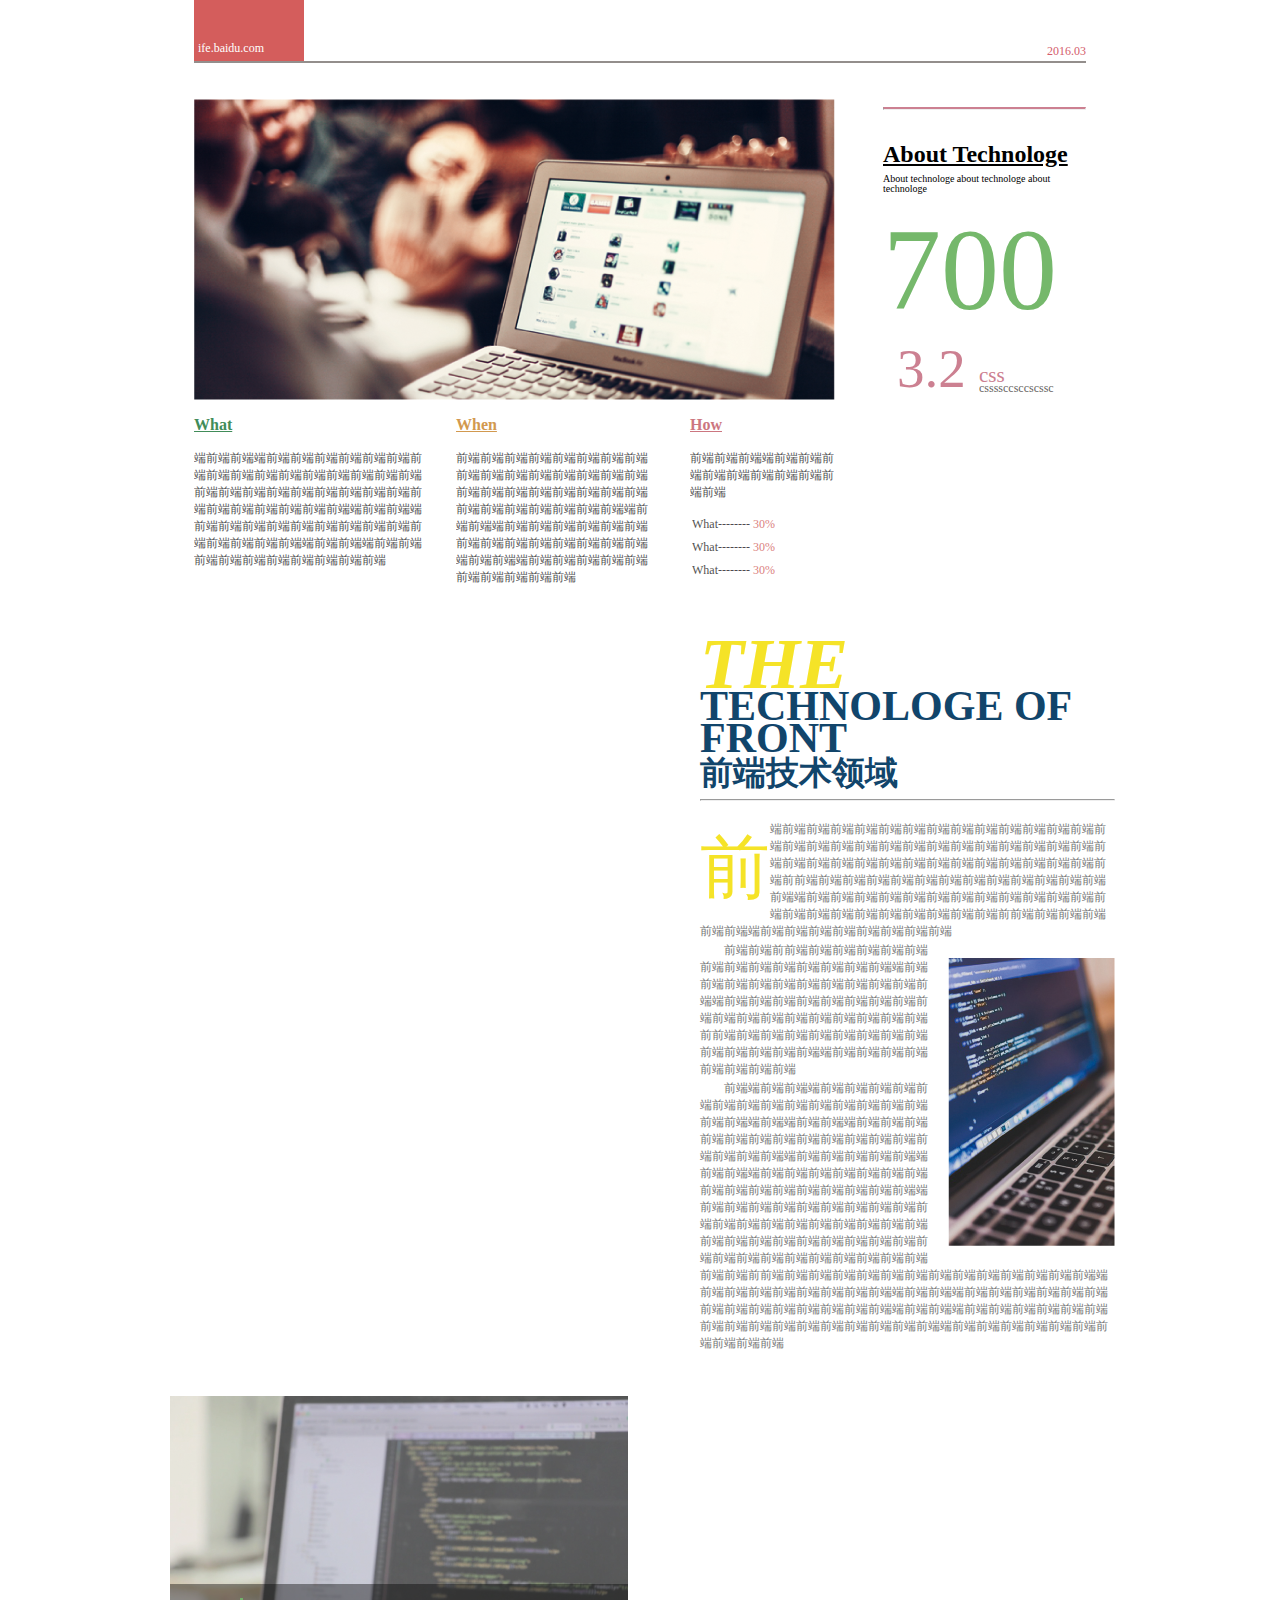
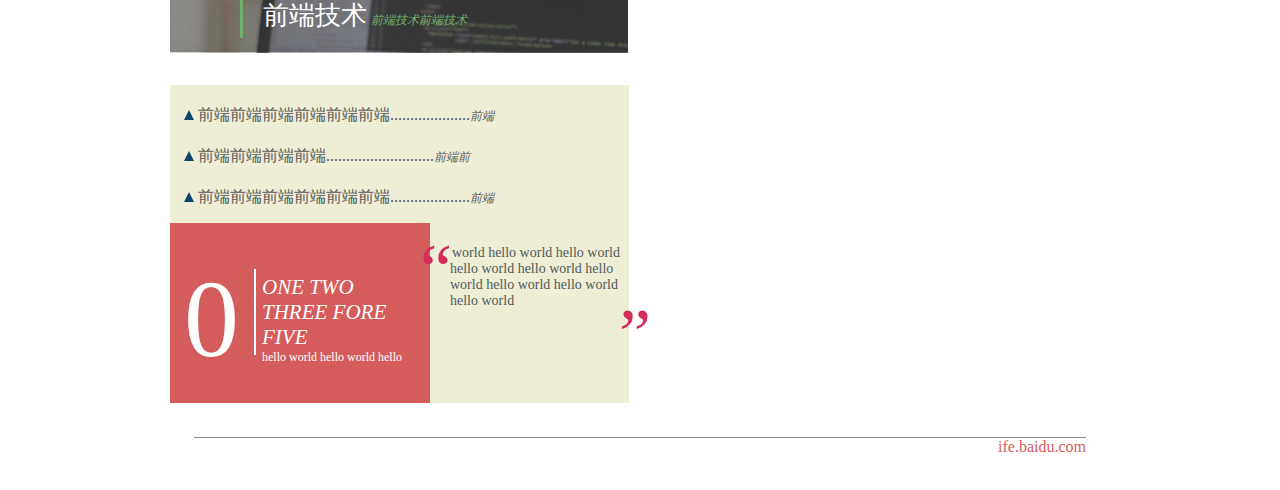
==== xiaowei/mission6/index.html @ 874b69f1 "task6" ====
<!DOCTYPE html>
<html lang="en">
<head>
    <meta charset="UTF-8">
    <title>task6</title>
    <link rel="stylesheet" href="css/index-css.css">
</head>
<body>
    <header class="clearfix">
        <div>
            <span>ife.baidu.com</span>
        </div>
        <span>2016.03</span>
    </header>

    <main>
        <div class="top-left">
            <img src="resource/top-left-img.png" alt="">
            <div></div>
            <div></div>

            <div class="top-right">
                <hr />
                <h3>About Technologe</h3>
                <p>About technologe about technologe  about technologe</p>
                <div>700</div>
                <div>
                    <span>3.2</span>
                    <span>css</span>
                    <span>cssssccsccscssc</span>
                </div>
            </div>

            <div class="top-right-what">
                <h3>What</h3>
                <p>端前端前端端前端前端前端前端前端前端前端前端前端前端前端前端前端前端前端前端前端前端前端前端前端前端前端前端前端前端前端前端前端前端前端前端端前端前端端前端前端前端前端前端前端前端前端前端前端前端前端前端前端端前端前端端前端前端前端前端前端前端前端前端前端前端</p>
            </div>
            <div class="top-right-when">
                <h3>When</h3>
                <p>前端前端前端前端前端前端前端前端前端前端前端前端前端前端前端前端前端前端前端前端前端前端前端前端前端前端前端前端前端前端前端端前端前端端前端前端前端前端前端前端前端前端前端前端前端前端前端前端端前端前端端前端前端前端前端前端前端前端前端前端前端</p>
            </div>
            <div class="top-right-how">
                <h3>How</h3>
                <p>前端前端前端端前端前端前端前端前端前端前端前端前端前端</p>
                <ul>
                    <li>What-------- <span>30%</span></li>
                    <li>What-------- <span>30%</span></li>
                    <li>What-------- <span>30%</span></li>
                </ul>
            </div>
        </div>



        <div class="bottom-left">
            <h3><span>THE</span> TECHNOLOGE OF FRONT<br /><span>前端技术领域</span></h3>
            <hr />
            <div>
                <p><span>前</span>端前端前端前端前端前端前端前端前端前端前端前端前端前端前端前端前端前端前端前端前端前端前端前端前端前端前端前端前端前端前端前端前端前端前端前端前端前端前端前端前端前端前端前前端前端前端前端前端前端前端前端前端前端前端前端前端前端端前端前端前端前端前端前端前端前端前端前端前端前端前端前端前端前端前端前端前端前端前端前端前前端前端前端前端前端前端端前端前端前端前端前端前端前端前端</p>
                <img src="resource/bottom-left.png" alt="">
                <p>前端前端前前端前端前端前端前端前端前端前端前端前端前端前端前端前端端前端前端前端前端前端前端前端前端前端前端前端端前端前端前端前端前端前端前端前端前端前端前端前端前端前端前端前端前端前端前前端前端前端前端前端前端前端前端前端前端前端前端前端前端端前端前端前端前端前端前端前端前端</p>
                <p>前端端前端前端端前端前端前端前端前端前端前端前端前端前端前端前端前端前端前端前端端前端端前端前端端前端前端前端前端前端前端前端前端前端前端前端前端前端前端前端前端端前端前端前端前端前端端前端前端端前端前端前端前端前端前端前端前端前端前端前端前端前端前端前端前端端前端前端前端前端前端前端前端前端前端前端前端前端前端前端前端前端前端前端前端前端前端前端前端前端前端前端前端前端前端前端前端前端前端前端前端前端前端前端前端前端前前端前端前端前端前端前端前端前端前端前端前端前端前端前端端前端前端前端前端前端前端前端前端端前端前端端前端前端前端前端前端前端前端前端前端前端前端前端前端前端端前端前端端前端前端前端前端前端前端前端前端前端前端前端前端前端前端前端前端端前端前端前端前端前端前端前端前端前端前端</p>
            </div>
        </div>

        <div class="bottom-right">
            <div class="bottom-right-top">
                <img src="resource/bottom-right.png" alt="">
                <div>
                </div>
                <p>
                    <span>前端技术</span>
                    <span>前端技术前端技术</span>
                </p>
            </div>

            <div class="bottom-right-bottom">
                <ul>
                    <li><span class="triangle"></span> 前端前端前端前端前端前端....................<span class="bottom-right-bottom-right">前端</span></li>
                    <li><span class="triangle"></span> 前端前端前端前端...........................<span class="bottom-right-bottom-right">前端前</span></li>
                    <li><span class="triangle"></span> 前端前端前端前端前端前端....................<span class="bottom-right-bottom-right">前端</span></li>
                </ul>
                <div class="bottom-right-bottom-left">
                    <span>0</span>

                    <div>
                        <p>
                            ONE TWO <br />THREE FORE FIVE
                        </p>
                        <p>
                            hello world hello world hello
                        </p>
                    </div>
                </div>
                <div>
                    <span>“</span>
                    world hello world hello world hello world hello world hello world hello world hello world hello world
                    <span>”</span>
                </div>
            </div>
        </div>
    </main>


    <footer>
        <span>ife.baidu.com</span>
    </footer>
</body>
</html>
---- xiaowei/mission6/css/index-css.css ----
.clearfix {
    overflow: auto;
    zoom: 1;
}

body {
    width: 980px;
    height: 1386px;
    margin: auto;
}

header {
    border-bottom: 2px solid #938e8c;
    position: relative;
    width: 892px;
    margin: 0 auto;
}

header>div {
    float: left;
    background-color: #d45d5c;
    width: 110px;
    height: 61px;
}

header>div>span {
    position: relative;
    top: 38px;
    left: 4px;
    color: #ffffff;
    font-family: 黑体;
    font-size: 12px;
}

header>span {
    float: right;
    margin-top: 44px;
    font-size: 12px;
    font-family: 黑体;
    color: #d45d6c;
  }

/*header>hr {*/
    /*border-top:2px solid #938e8c;*/
    /*width: 892px;*/
    /*margin: 0 auto;*/
/*}*/

main {
    margin-top: 36px;
}

.top-left img {
    float: left;
    margin-left: 44px;
}

.top-right {
    height: 301px;
    width: 203px;
    float: left;
    margin-left: 48px;
}

.top-right>h3{
    font-size: 24px;
    color: #000000;
    font-family: 微软雅黑;
    line-height: 40px;
    text-decoration: underline;
    margin-bottom: 0px;
}

.top-right>p {
    font-size: 10px;
    font-family: 楷体;
    line-height: 10px;
    margin-top: 0px;
}

.top-right>div:nth-of-type(1){
    font-size: 116px;
    color: #75b86b;
    font-family: 微软雅黑, serif;
    /*text-decoration: underline;*/
    /*font-style: italic;*/
}

.top-right>div:nth-of-type(2) {
    position: relative;
    margin-left: 14px;
}

.top-right>div>span:nth-of-type(1) {
    font-size: 55px;
    color: #cc8091;
}

.top-right>div>span:nth-of-type(2) {
    font-size: 21px;
    color: #cc8091;
    position: absolute;
    top: 26px;
    left: 82px;
}

.top-right>div>span:nth-of-type(3) {
    font-size: 12px;
    color: #231815;
    opacity: 0.7;
    position: absolute;
    top: 44px;
    left: 82px;
}

.top-right hr {
    border-top:2px solid #cc8091;
    width: 201px;
}

.top-right-what {
    width: 228px;
    margin-left: 44px;
    float: left;
}

.top-right-what>p {
    font-size: 12px;
    font-family: 微软雅黑;
    opacity: 0.7;
}

.top-right-what>h3 {
    font-size: 16px;
    font-style: inherit;
    text-decoration: underline;
    color: #418c59;
}

.top-right-when {
    width: 200px;
    margin-left: 34px;
    float: left;
}

.top-right-when>h3 {
    font-size: 16px;
    font-style: inherit;
    text-decoration: underline;
    color: #d2994f;
}

.top-right-when>p {
    font-size: 12px;
    font-family: 微软雅黑;
    opacity: 0.7;
}

.top-right-how {
    width: 154px;
    margin-left: 34px;
    float: left;
}

.top-right-how>h3 {
    font-size: 16px;
    font-style: inherit;
    text-decoration: underline;
    color: #cc7680;
}

.top-right-how>p {
    font-size: 12px;
    font-family: 微软雅黑;
    opacity: 0.7;
}

.top-right-how>ul {
    padding-left: 2px;
}

.top-right-how>ul>li {
    font-size: 12px;
    margin: 8px 0px;
    opacity: 0.7;
    list-style-type: none;
}

.top-right-how>ul>li>span {
    font-size: 12px;
    color: #cd4a48;
    font-family: 微软雅黑;
}


.bottom-left {
    float: left;
    margin-left: 44px;
    width: 415px;
}

.bottom-left>div>p {
    font-size: 12px;
    font-family: 宋体;
    color: #767777;
    margin: 2px 0px;
}
.bottom-left>div>p:first-of-type {
    margin-top: 20px;
}

.bottom-left>div>p:not(:first-child) {
    text-indent:2em;
}

.bottom-left div img {
    float: right;
    margin: 16px 0px 16px 16px;
}

.bottom-left>h3 {
    font-size: 42px;
    color: #11456b;
    font-family: 黑体;
    margin-bottom: 10px;
    margin-top: 54px;
    line-height: 32px;
}

.bottom-left>h3>span:nth-of-type(1) {
    font-size: 72px;
    color: #f5e327;
    font-style: italic;
}
.bottom-left>h3>span:nth-of-type(2) {
    font-size: 33px;
    color: #11456b;
    font-family: 黑体;
    font-weight: bold;
}

.bottom-left>div>p>span {
    font-size: 70px;
    color: #f5e327;
    font-family: 微软雅黑;
    float: left;
}

.bottom-right {
    float: left;
    margin-left: 20px;
    width: 458px;
}

.bottom-right-top {
    width: 458px;
    position: relative;
    margin-top: 42px;
}

.bottom-right-top>img {
    float: right;
}

.bottom-right-top>div {
    background-color: black;
    opacity: 0.4;
    height: 68px;
    width: 458px;
    position: absolute;
    top: 188px;
}

.bottom-right-top>p {
    position: absolute;
    bottom: -258px;
    height: 40px;
    margin-left: 70px;
    padding-left: 20px;
    border-left: 3px solid #72b16a;
}

.bottom-right-top>p>span:first-of-type {
    font-size: 26px;
    color: #ffffff;
    font-family: 微软雅黑;
}

.bottom-right-top>p>span:nth-of-type(2) {
    font-size: 12px;
    color: #72b16a;
    font-family: 微软雅黑;
    font-style: italic;
}

.bottom-right-bottom {
    width: 459px;
    height: 318px;
    background-color: #eeedd6;
    float: left;
    margin-top: 32px;
    position: relative;
}

.bottom-right-bottom>ul {
    list-style: none;
    padding-left: 14px;
}

.bottom-right-bottom>ul>li {
    font-size: 16px;
    color: #5a5b5b;
    font-family: 宋体;
    margin: 20px 0px;
    text-align: left;
}

.bottom-right-bottom-right {
    font-size: 12px;
    font-family: 宋体;
    font-style: italic;
    text-align: right;
}

.triangle {
    width: 0;
    height: 0;
    border-left:5px solid transparent;
    border-right: 5px solid transparent;
    border-bottom: 10px solid #10456b;
    display: inline-block;
}

.bottom-right-bottom>div:first-of-type {
    width: 260px;
    height: 180px;
    background-color: #d45d5c;
    position: absolute;
    bottom: 0px;
}

.bottom-right-bottom>div:first-of-type>span:first-of-type {
    font-size: 110px;
    color: #ffffff;
    font-family: 微软雅黑;
    float: left;
    position: absolute;
    left: 14px;
    bottom: 20px;
}

.bottom-right-bottom>div:nth-of-type(2) {
    float: left;
    width: 171px;
    height: 160px;
    position: absolute;
    top: 160px;
    right: 8px;
    font-size: 14px;
    color: #515b5b;
}

.bottom-right-bottom>div:nth-of-type(2)>span:nth-of-type(1) {
    font-size: 72px;
    color: #d42d5c;
    float: left;
    font-family: 黑体;
    height: 30px;
    margin-left: -30px;
    margin-top: -16px;
}

.bottom-right-bottom>div:nth-of-type(2)>span:nth-of-type(2) {
    font-size: 72px;
    color: #d42d5c;
    float: right;
    font-family: 黑体;
    height: 30px;
    margin-right: -30px;
}

.bottom-right-bottom-left>div {
    border-left: 2px solid #ffffff;
    height: 86px;
    float: left;
    width: 174px;
    position: absolute;
    bottom: 48px;
    right: 0px;
}

.bottom-right-bottom-left>div>p:nth-of-type(1) {
    font-size: 21px;
    color: #ffffff;
    font-family: 黑体;
    font-style: italic;
    margin: 6px 6px 0px 6px;

}

.bottom-right-bottom-left>div>p:nth-of-type(2) {
    font-size: 12px;
    color: #ffffff;
    font-family: 黑体;
    margin: 0px 6px;

}

footer {
    float: left;
    border-top: 1px solid #938e8c;
    width: 892px;
    margin: 34px 44px;
    position: relative;
}

footer>span {
    float: right;
    color: #d45d5c;
    font-family: 黑体;
}
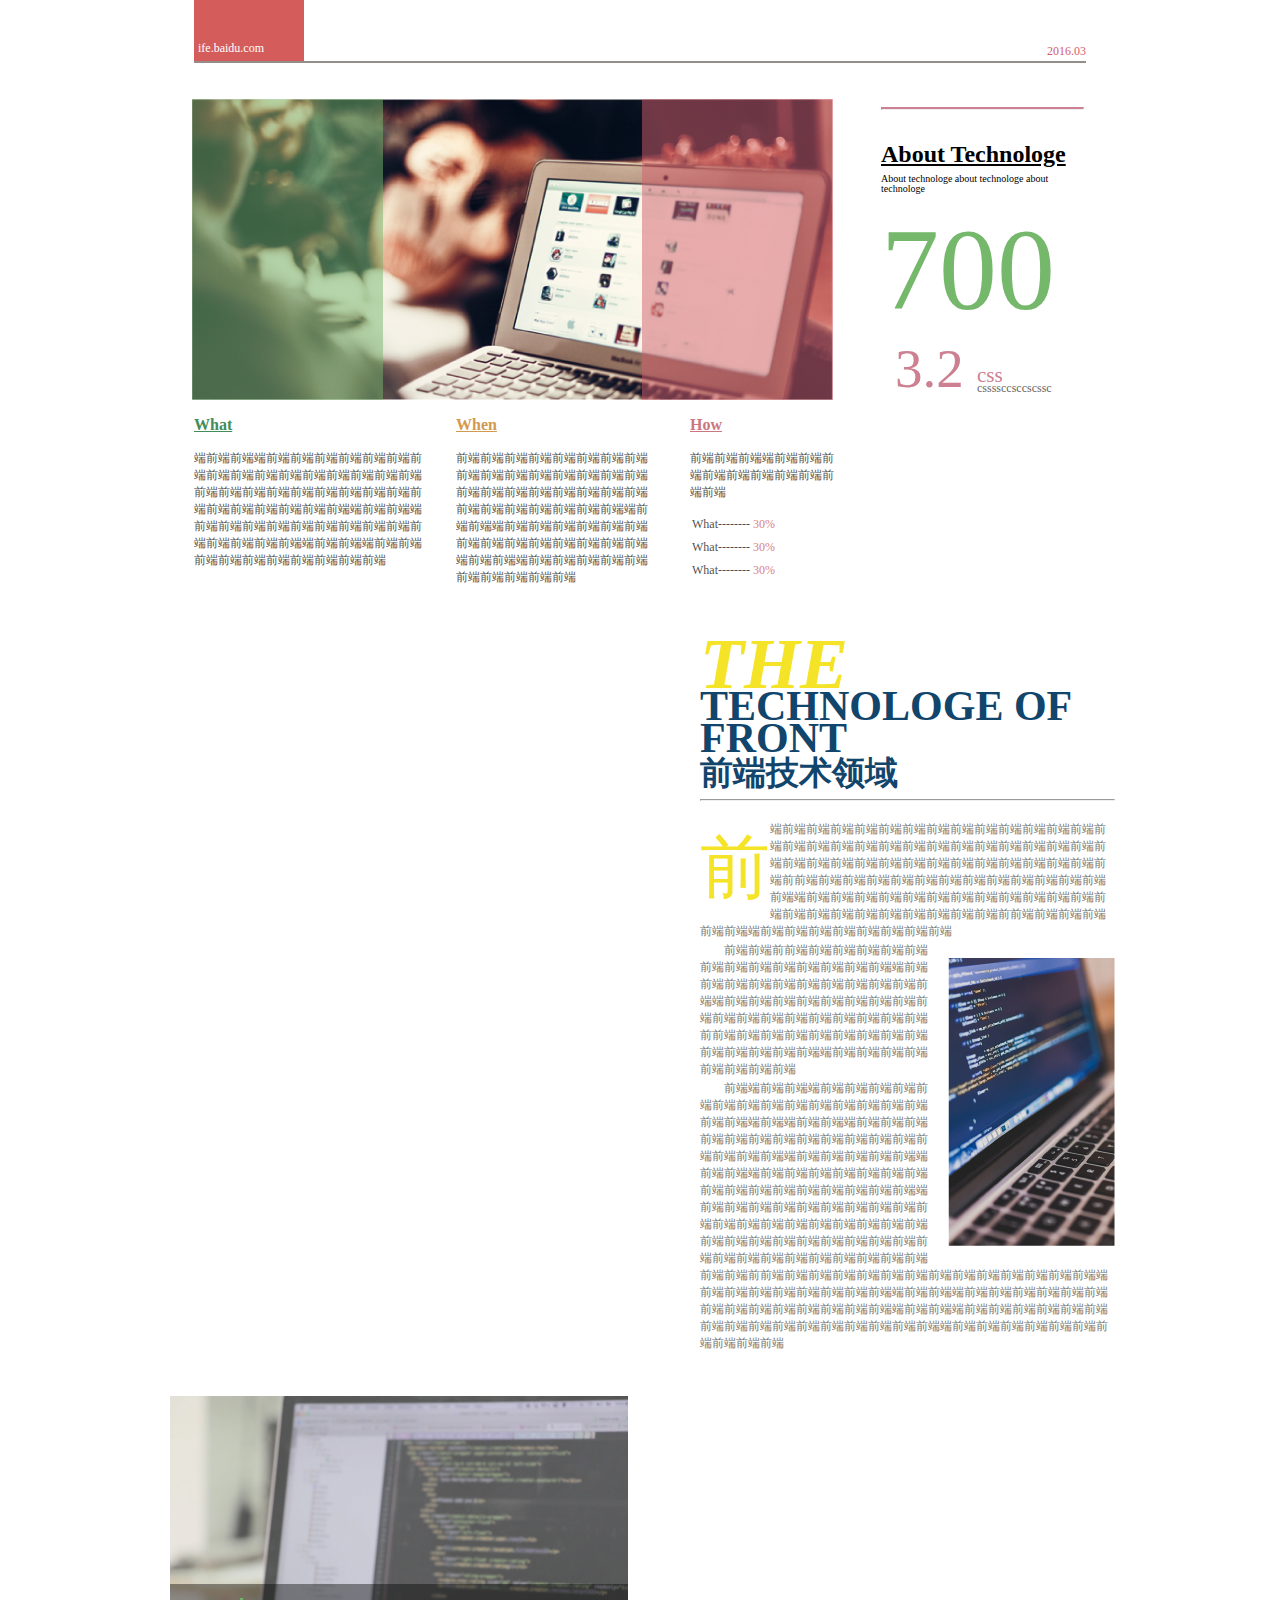
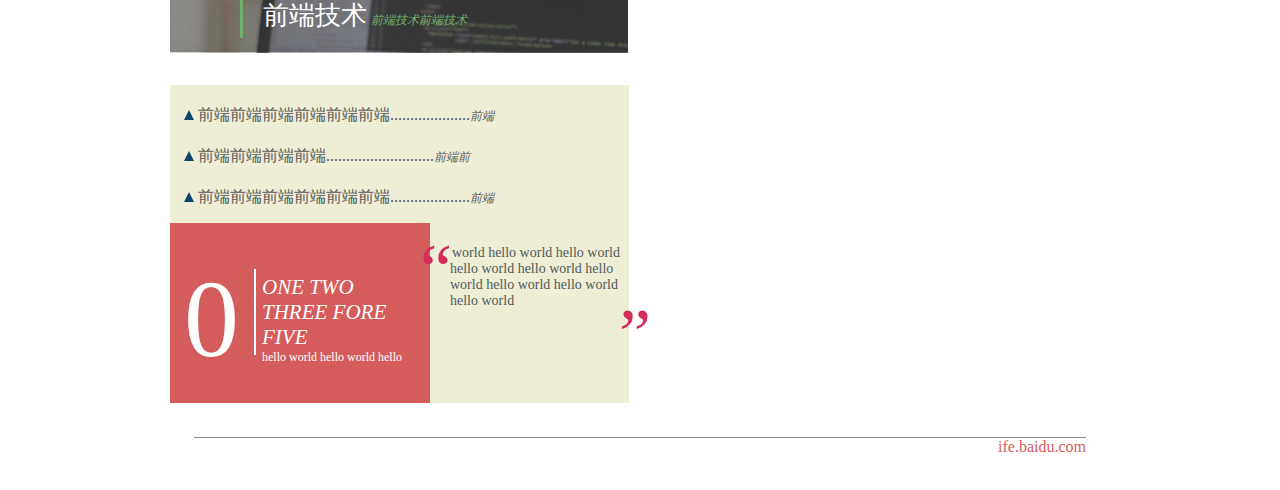
==== commit 549728d7: "task6" ====
--- a/xiaowei/mission6/index.html
+++ b/xiaowei/mission6/index.html
@@ -15,9 +15,11 @@
 
     <main>
         <div class="top-left">
-            <img src="resource/top-left-img.png" alt="">
-            <div></div>
-            <div></div>
+            <div class="top-left-img">
+                <img src="resource/top-left-img.png" alt="">
+                <div class="top-left-left"></div>
+                <div class="top-left-right"></div>
+            </div>
 
             <div class="top-right">
                 <hr />
--- a/xiaowei/mission6/css/index-css.css
+++ b/xiaowei/mission6/css/index-css.css
@@ -50,9 +50,32 @@
     margin-top: 36px;
 }
 
-.top-left img {
-    float: left;
-    margin-left: 44px;
+.top-left-img {
+    position: relative;
+    width: 641px;
+    height: 301px;
+    margin-left: 42px;
+    float: left;
+}
+
+.top-left-left {
+    width: 191px;
+    height: 301px;
+    background-color: #75b86b;
+    opacity: 0.5;
+    position: absolute;
+    top: 0px;
+    left: 0px;
+}
+
+.top-left-right {
+    width: 191px;
+    height: 301px;
+    background-color: #d45d6c;
+    opacity: 0.5;
+    position: absolute;
+    top: 0px;
+    right: 0px;
 }
 
 .top-right {
